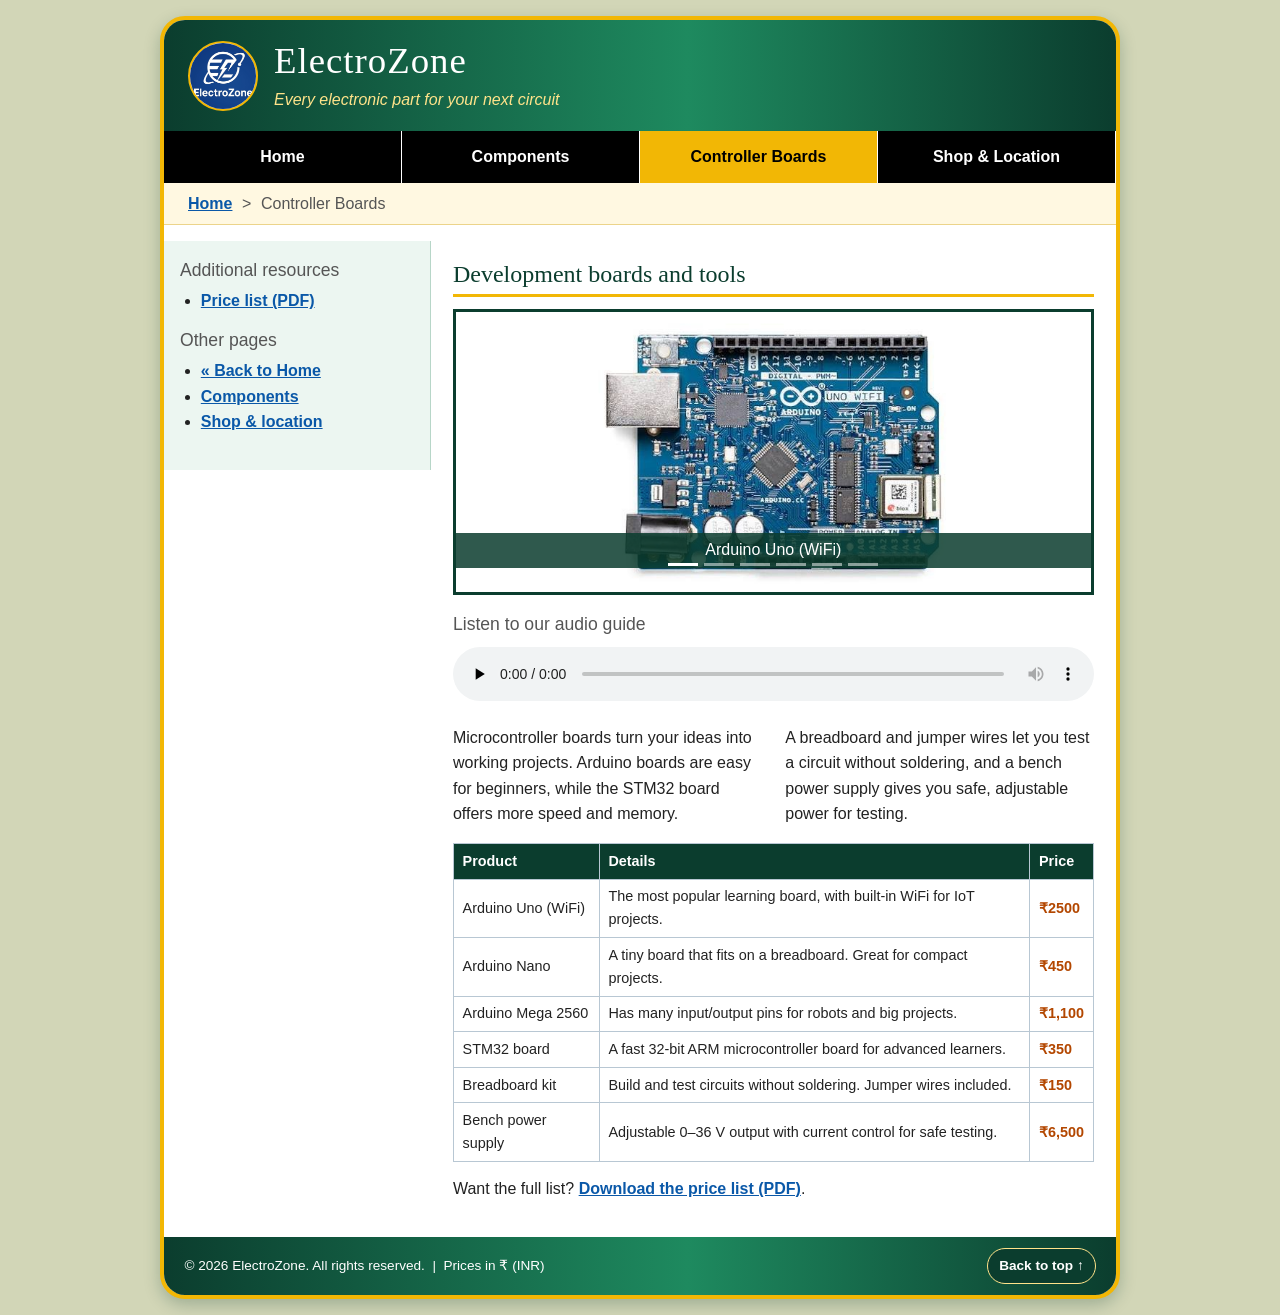
==== boards.html @ 0a67ce36 "Add ElectroZone static site Co-authored-by: Copilot <223556219+Copilot@users.noreply.github.com>" ====
<!DOCTYPE html>
<html lang="en">

<head>
    <meta charset="utf-8">
    <meta name="viewport" content="width=device-width, initial-scale=1">
    <title>Controller Boards | ElectroZone</title>
    <link rel="stylesheet" href="styles/normalize.css">
    <link href="https://cdn.jsdelivr.net/npm/bootstrap@5.3.3/dist/css/bootstrap.min.css" rel="stylesheet">
    <link rel="stylesheet" href="styles/content.css">
    <link rel="icon" href="images/logo.jpg" type="image/jpg">

</head>

<body id="top">
    <div id="page">
        <header>
            <img class="site-logo" src="images/logo.jpg" alt="ElectroZone logo">
            <div class="header-text">
                <h1>ElectroZone</h1>
                <p>Every electronic part for your next circuit</p>
            </div>
        </header>
        <nav class="navbar navbar-expand-600 site-navbar">
            <div class="container-fluid">
                <button class="navbar-toggler collapsed" type="button" data-bs-toggle="collapse"
                    data-bs-target="#mainNavbar" aria-controls="mainNavbar" aria-expanded="false"
                    aria-label="Toggle navigation">
                    <span class="navbar-toggler-icon"></span>
                </button>
                <div class="collapse navbar-collapse" id="mainNavbar">
                    <ul class="navbar-nav">
                        <li class="nav-item"><a href="index.html" class="nav-link">Home</a></li>
                        <li class="nav-item"><a href="components.html" class="nav-link">Components</a></li>
                        <li class="nav-item"><a href="boards.html" class="nav-link active"
                                aria-current="page">Controller Boards</a></li>
                        <li class="nav-item"><a href="store.html" class="nav-link">Shop &amp; Location</a></li>
                    </ul>
                </div>
            </div>
        </nav>
        <nav class="breadcrumb" aria-label="Breadcrumb">
            <ol>
                <li><a href="index.html">Home</a></li>
                <li aria-current="page">Controller Boards</li>
            </ol>
        </nav>
        <aside id="aside">
            <h3>Additional resources</h3>
            <ul>
                <li><a href="downloads/Electrozone_price-list.pdf">Price list (PDF)</a></li>
            </ul>
            <h3>Other pages</h3>
            <ul>
                <li><a href="index.html">&laquo; Back to Home</a></li>
                <li><a href="components.html">Components</a></li>
                <li><a href="store.html">Shop &amp; location</a></li>
            </ul>
        </aside>
        <main id="main">
            <h2>Development boards and tools</h2>
            <div id="boardsCarousel" class="carousel slide product-carousel" data-bs-ride="carousel"
                aria-label="Product carousel">
                <div class="carousel-indicators">
                    <button type="button" data-bs-target="#boardsCarousel" data-bs-slide-to="0" class="active"
                        aria-current="true" aria-label="Slide 1"></button>
                    <button type="button" data-bs-target="#boardsCarousel" data-bs-slide-to="1"
                        aria-label="Slide 2"></button>
                    <button type="button" data-bs-target="#boardsCarousel" data-bs-slide-to="2"
                        aria-label="Slide 3"></button>
                    <button type="button" data-bs-target="#boardsCarousel" data-bs-slide-to="3"
                        aria-label="Slide 4"></button>
                    <button type="button" data-bs-target="#boardsCarousel" data-bs-slide-to="4"
                        aria-label="Slide 5"></button>
                    <button type="button" data-bs-target="#boardsCarousel" data-bs-slide-to="5"
                        aria-label="Slide 6"></button>
                </div>
                <div class="carousel-inner">
                    <div class="carousel-item active">
                        <img src="images/ardunio_uno.jpg" class="d-block w-100" alt="Arduino Uno (WiFi)">
                        <div class="carousel-caption">
                            <p>Arduino Uno (WiFi)</p>
                        </div>
                    </div>
                    <div class="carousel-item">
                        <img src="images/ardunio_nano.jpg" class="d-block w-100" alt="Arduino Nano">
                        <div class="carousel-caption">
                            <p>Arduino Nano</p>
                        </div>
                    </div>
                    <div class="carousel-item">
                        <img src="images/ardunio_mega.jpg" class="d-block w-100" alt="Arduino Mega 2560">
                        <div class="carousel-caption">
                            <p>Arduino Mega 2560</p>
                        </div>
                    </div>
                    <div class="carousel-item">
                        <img src="images/stm32.jpg" class="d-block w-100" alt="STM32 development board">
                        <div class="carousel-caption">
                            <p>STM32 development board</p>
                        </div>
                    </div>
                    <div class="carousel-item">
                        <img src="images/bread_board.jpg" class="d-block w-100" alt="Breadboard with jumper wires">
                        <div class="carousel-caption">
                            <p>Breadboard with jumper wires</p>
                        </div>
                    </div>
                    <div class="carousel-item">
                        <img src="images/power_supply.jpg" class="d-block w-100" alt="Bench power supply">
                        <div class="carousel-caption">
                            <p>Bench power supply</p>
                        </div>
                    </div>
                </div>
                <button class="carousel-control-prev" type="button" data-bs-target="#boardsCarousel"
                    data-bs-slide="prev"><span class="carousel-control-prev-icon" aria-hidden="true"></span><span
                        class="visually-hidden">Previous</span></button>
                <button class="carousel-control-next" type="button" data-bs-target="#boardsCarousel"
                    data-bs-slide="next"><span class="carousel-control-next-icon" aria-hidden="true"></span><span
                        class="visually-hidden">Next</span></button>
            </div>
            <h3>Listen to our audio guide</h3>
            <audio controls preload="none">
                <source src="audio/Electrozone_audio-guide_tamil-english.mp3" type="audio/mpeg">Your browser does not
                support audio. <a href="audio/Electrozone_audio-guide_tamil-english.mp3">Download the audio guide</a>
            </audio>
            <div class="two_col">
                <p>Microcontroller boards turn your ideas into working projects. Arduino boards are easy for beginners,
                    while the STM32 board offers more speed and memory.</p>
                <p>A breadboard and jumper wires let you test a circuit without soldering, and a bench power supply
                    gives you safe, adjustable power for testing.</p>
            </div>
            <div class="table_wrap">
                <table>
                    <tr>
                        <th>Product</th>
                        <th>Details</th>
                        <th>Price</th>
                    </tr>
                    <tr>
                        <td>Arduino Uno (WiFi)</td>
                        <td>The most popular learning board, with built-in WiFi for IoT projects.</td>
                        <td class="price">&#8377;2500</td>
                    </tr>
                    <tr>
                        <td>Arduino Nano</td>
                        <td>A tiny board that fits on a breadboard. Great for compact projects.</td>
                        <td class="price">&#8377;450</td>
                    </tr>
                    <tr>
                        <td>Arduino Mega 2560</td>
                        <td>Has many input/output pins for robots and big projects.</td>
                        <td class="price">&#8377;1,100</td>
                    </tr>
                    <tr>
                        <td>STM32 board</td>
                        <td>A fast 32-bit ARM microcontroller board for advanced learners.</td>
                        <td class="price">&#8377;350</td>
                    </tr>
                    <tr>
                        <td>Breadboard kit</td>
                        <td>Build and test circuits without soldering. Jumper wires included.</td>
                        <td class="price">&#8377;150</td>
                    </tr>
                    <tr>
                        <td>Bench power supply</td>
                        <td>Adjustable 0&ndash;36 V output with current control for safe testing.</td>
                        <td class="price">&#8377;6,500</td>
                    </tr>
                </table>
            </div>
            <p>Want the full list? <a href="downloads/Electrozone_price-list.pdf">Download the price list (PDF)</a>.</p>
        </main>
        <footer>
            <p>&copy; 2026 ElectroZone. All rights reserved. &nbsp;|&nbsp; Prices in &#8377; (INR)</p>
            <a class="back-to-top" href="#top">Back to top &#8593;</a>
        </footer>
    </div>
    <script src="https://cdn.jsdelivr.net/npm/bootstrap@5.3.3/dist/js/bootstrap.bundle.min.js"></script>
</body>

</html>
---- styles/content.css ----
* {
    box-sizing: border-box;
}

body {
    background: #d2d6b7;
    font-family: Arial, Helvetica, sans-serif, Geneva, sans-serif;
    line-height: 1.6;
    color: #222;
    scroll-behavior: smooth;
}

#page {
    width: 960px;
    margin: 1em auto;
    background: #fff;
    border: 4px solid #f2b705;
    overflow: hidden;
    box-shadow: 0 6px 16px rgba(11, 61, 46, .25);
    border-radius: 25px;
}

header {
    display: flex;
    align-items: center;
    gap: 1em;
    padding: 1.2em 1.5em;
    color: #fff;
    background: linear-gradient(to right, #0b3d2e, #1e8a5f 55%, #0b3d2e);
}

header .site-logo {
    width: 70px;
    height: 70px;
    flex: 0 0 70px;
    object-fit: contain;
    border: 2px solid #f2b705;
    border-radius: 50%;
    background: #fff;
}

header .header-text {
    min-width: 0;
}

header h1 {
    margin: 0;
    font-family: Georgia, serif;
    font-size: 2.3em;
    letter-spacing: 1px;
}

header p {
    margin: .2em 0 0;
    font-style: italic;
    color: #ffe38a;
}

.breadcrumb {
    padding: .5em 1.5em;
    background: #fff8e1;
    border-bottom: 1px solid #ecd48a;
}

.breadcrumb ol {
    display: flex;
    margin: 0;
    padding: 0;
    list-style: none;
}

.breadcrumb li+li::before {
    content: ">";
    margin: 0 .6em;
    color: #555;
}

.breadcrumb [aria-current="page"] {
    color: #555;
}

.site-navbar {
    padding: 0;
    background: #000;
}

.site-navbar .container-fluid {
    padding: 0;
}

.site-navbar .navbar-nav {
    width: 100%;
}

.site-navbar .nav-item {
    flex: 1;
}

.site-navbar .nav-link {
    padding: .8em 0;
    text-align: center;
    color: #fff;
    font-weight: bold;
    text-decoration: none;
    border-right: 1px solid #fff;
}

.site-navbar .nav-link:hover {
    background: #333;
    color: #fff;
}

.site-navbar .nav-link.active {
    background: #f2b705;
    color: #000;
}

@media screen and (min-width: 600px) {
    .navbar-expand-600 {
        flex-wrap: nowrap;
        justify-content: flex-start;
    }

    .navbar-expand-600 .navbar-toggler {
        display: none;
    }

    .navbar-expand-600 .navbar-collapse {
        display: flex !important;
        flex-basis: auto;
    }

    .navbar-expand-600 .navbar-nav {
        flex-direction: row;
    }
}

@media screen and (max-width: 599.98px) {

    .site-navbar,
    .site-navbar .navbar-collapse {
        background: #fff;
    }

    .site-navbar .container-fluid {
        padding: .5rem;
    }

    .site-navbar .navbar-toggler {
        border-color: #ddd;
    }

    .site-navbar .navbar-collapse {
        flex-basis: 100%;
    }

    .site-navbar .nav-item {
        flex: none;
    }

    .site-navbar .nav-link {
        padding: .65rem;
        color: #222;
        border-right: 0;
        border-bottom: 1px solid #ddd;
    }

    .site-navbar .nav-link:hover {
        background: #f8f9fa;
        color: #000;
    }

    .site-navbar .nav-item:last-child .nav-link {
        border-bottom: 0;
    }
}

h2 {
    font-family: Georgia, serif;
    font-size: 1.5em;
    color: #0b3d2e;
    margin: 0 0 .5em;
    border-bottom: 3px solid #f2b705;
    padding-bottom: .2em;
}

h3 {
    font-size: 1.1em;
    color: #555;
    margin: 0 0 .4em;
}

p {
    margin: 0 0 1em;
}

a {
    color: #0a58a8;
    font-weight: bold;
}

a:hover {
    color: #b34700;
}

img {
    max-width: 100%;
    height: auto;
}

#main img,
.item img,
.thumbs img,
.product-carousel img {
    transition: transform .25s ease, box-shadow .25s ease;
}

#main img:hover,
.item img:hover,
.thumbs img:hover,
.product-carousel img:hover {
    transform: scale(1.04);
    box-shadow: 0 6px 16px rgba(11, 61, 46, .25);
}

figure {
    margin: 0 0 1em;
}

figcaption {
    font-size: .85em;
    font-weight: bold;
    border-top: 2px solid #0b3d2e;
    padding-top: .2em;
}

ul,
ol {
    margin: 0 0 1em;
    padding-left: 1.3em;
}

footer {
    clear: both;
    display: flex;
    align-items: center;
    justify-content: space-between;
    gap: 1em;
    padding: .8em 1.5em;
    color: #fff;
    font-size: .85em;
    background: linear-gradient(to right, #0b3d2e, #1e8a5f 55%, #0b3d2e);
}

footer p {
    margin: 0;
}

.back-to-top {
    display: inline-block;
    flex: 0 0 auto;
    padding: .45em .8em;
    border: 1px solid #ffe38a;
    border-radius: 20px;
    color: #fff;
    background: #0b3d2e;
    text-decoration: none;
}

.back-to-top:hover {
    color: #0b3d2e;
    background: #ffe38a;
}

table {
    width: 100%;
    font-size: .9em;
    margin-bottom: 1em;
}

th,
td {
    border: 1px solid #b8c7d3;
    padding: .4em .6em;
    text-align: left;
}

th {
    background: #0b3d2e;
    color: #fff;
}

.table_wrap {
    overflow-x: auto;
    clear: both;
}

.price {
    color: #b34700;
    font-weight: bold;
}

#aside {
    float: left;
    width: 28%;
    padding: 1.2em 1em;
    background: #ecf6f1;
    border-right: 1px solid #b7d6c8;
}

#main {
    float: right;
    width: 72%;
    padding: 1.2em 1.4em;
}

.two_col {
    column-count: 2;
    column-gap: 1.5em;
}

.item {
    clear: both;
    overflow: hidden;
    margin: 0 0 1em;
    padding-bottom: .6em;
    border-bottom: 1px solid #cfe3d9;
}

.item img {
    float: left;
    width: 150px;
    height: 150px;
    object-fit: contain;
    margin: 0 1em .4em 0;
    border: 1px solid #b7d6c8;
}

.item h3 {
    color: #0b3d2e;
    margin: 0 0 .2em;
}

.thumbs {
    list-style: none;
    padding: 0;
}

.thumbs li {
    overflow: hidden;
    margin: 0 0 .4em;
}

.thumbs img {
    float: left;
    width: 40px;
    height: 40px;
    object-fit: cover;
    margin-right: .5em;
    border: 1px solid #b7d6c8;
}

.thumbs a {
    display: block;
    line-height: 40px;
}

.box {
    clear: both;
    border: 1px solid #b7d6c8;
    border-left: 5px solid #f2b705;
    background: #f7fbf9;
    padding: .5em .9em;
    margin: 0 0 1em;
}

.box h3 {
    color: #0b3d2e;
    margin: 0;
}

audio {
    width: 100%;
    margin: .3em 0 1em;
}

.map {
    width: 100%;
    height: 280px;
    border: 3px solid #0b3d2e;
}

.order-form {
    margin: 0 0 1em;
    padding: 1em;
    border: 1px solid #b7d6c8;
    background: #f7fbf9;
}

.order-form .form-field {
    margin-bottom: .8em;
}

.order-form label {
    display: block;
    margin-bottom: .2em;
    font-weight: bold;
    color: #0b3d2e;
}

.order-form input,
.order-form select {
    width: 100%;
    padding: .55em;
    border: 1px solid #8da99e;
    border-radius: 4px;
    background: #fff;
}

.order-form button {
    padding: .6em 1em;
    border: 0;
    border-radius: 4px;
    background: #f2b705;
    color: #000;
    font-weight: bold;
    cursor: pointer;
}

.order-form button:hover {
    background: #d99e00;
}

.offers-box,
.reviews {
    margin: 0 0 1em;
    padding: .8em 1em;
    border: 1px solid #b7d6c8;
    border-radius: 6px;
    box-shadow: 0 4px 12px rgba(11, 61, 46, .12);
}

.offers-box {
    background: #fff8e1;
}

.offers-box ul {
    margin-bottom: 0;
}

.reviews {
    background: #f7fbf9;
}

.reviews blockquote {
    margin: 0 0 .8em;
    padding-left: .8em;
    border-left: 4px solid #f2b705;
    font-style: italic;
}

.reviews blockquote:last-child {
    margin-bottom: 0;
}

.reviews cite {
    display: block;
    margin-top: .2em;
    font-size: .85em;
    font-style: normal;
    color: #555;
}

.whatsapp-button {
    display: inline-block;
    margin: 0 0 1em;
    padding: .65em 1em;
    border-radius: 5px;
    background: #25d366;
    color: #0b3d2e;
    text-decoration: none;
    box-shadow: 0 4px 10px rgba(11, 61, 46, .18);
    transition: background .25s ease, transform .25s ease, box-shadow .25s ease;
}

.whatsapp-button:hover {
    background: #1ebe57;
    color: #0b3d2e;
    transform: translateY(-2px);
    box-shadow: 0 7px 14px rgba(11, 61, 46, .22);
}

.product-carousel {
    clear: both;
    margin: 0 0 1.2em;
    border: 3px solid #0b3d2e;
    background: #fff;
}

.product-carousel .carousel-item img {
    height: 280px;
    object-fit: contain;
    background: #fff;
}

.product-carousel .carousel-caption {
    right: 0;
    bottom: 1.5rem;
    left: 0;
    padding: .3em .8em;
    color: #fff;
    background: rgba(11, 61, 46, .85);
}

.product-carousel .carousel-caption p {
    margin: 0;
}

@media screen and (max-width: 700px) {
    .product-carousel .carousel-item img {
        height: 210px;
    }
}

@media screen and (max-width: 1000px) {
    #page {
        width: 94%;
    }
}

@media screen and (max-width: 700px) {
    header h1 {
        font-size: 1.7em;
    }

    #aside,
    #main {
        float: none;
        width: 100%;
        border: 0;
    }

    .two_col {
        column-count: 1;
    }

    .item img {
        width: 100px;
        height: 100px;
    }
}
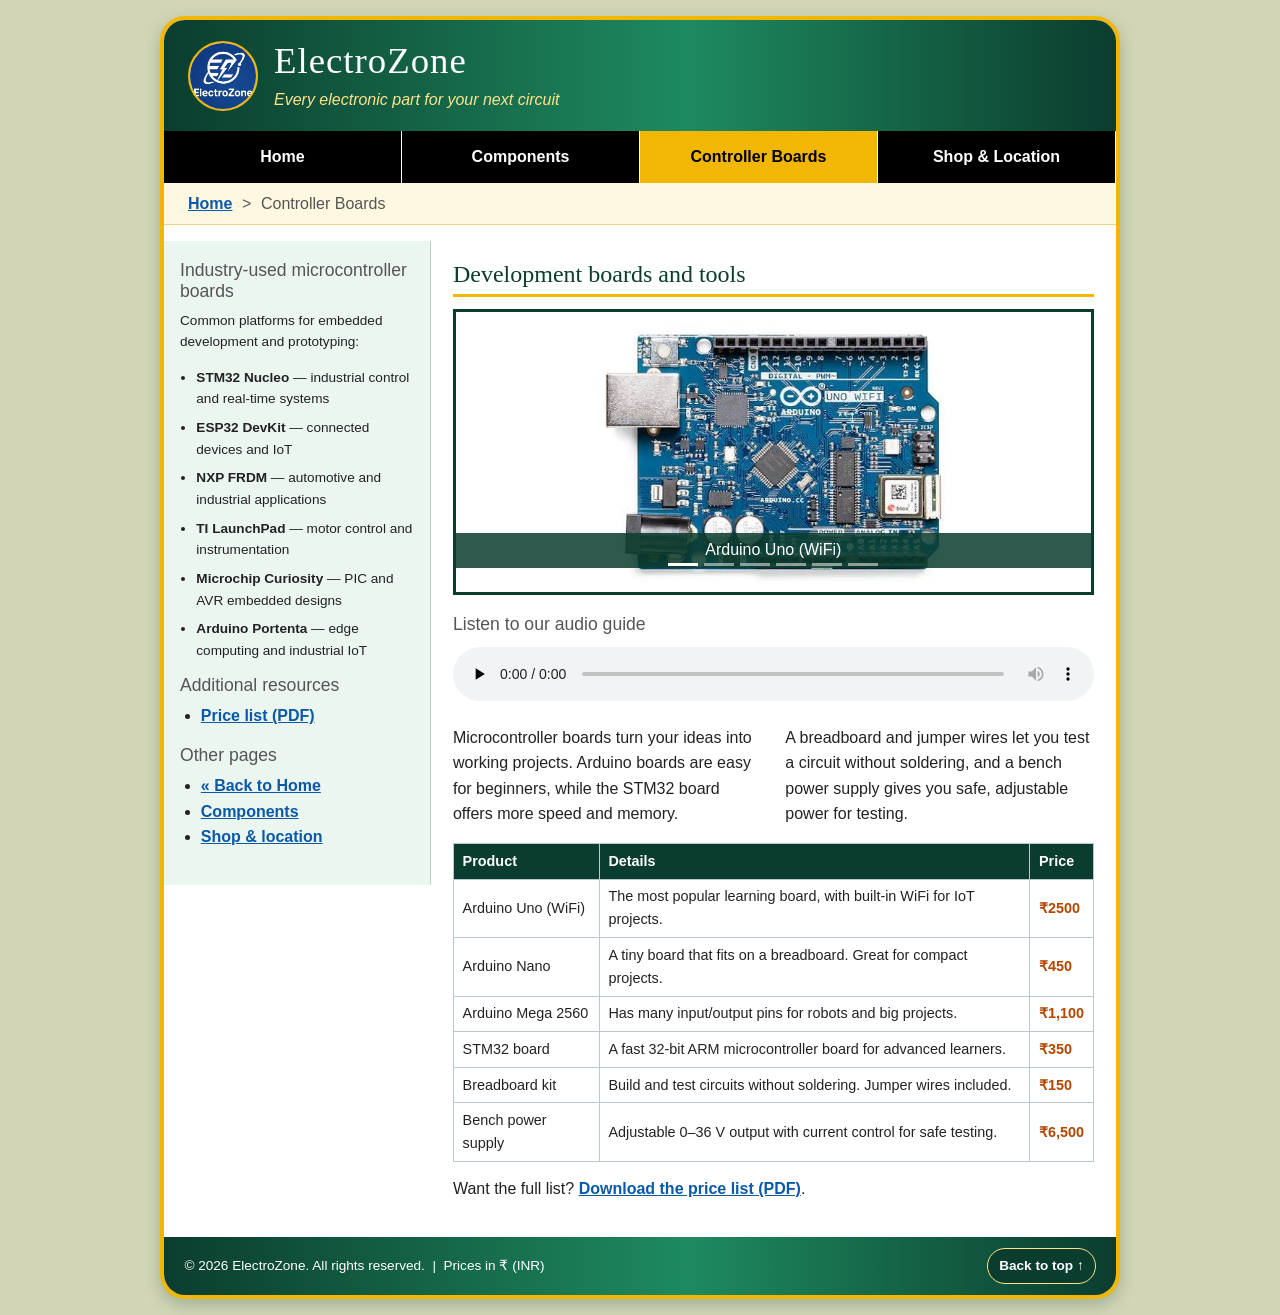
==== commit 28b4614c: "Add component and board reference guides Co-authored-by: Copilot <223556219+Copilot@users.noreply.gi" ====
--- a/boards.html
+++ b/boards.html
@@ -46,6 +46,16 @@
             </ol>
         </nav>
         <aside id="aside">
+            <h3>Industry-used microcontroller boards</h3>
+            <p class="industry-board-note">Common platforms for embedded development and prototyping:</p>
+            <ul class="industry-board-list">
+                <li><strong>STM32 Nucleo</strong> &mdash; industrial control and real-time systems</li>
+                <li><strong>ESP32 DevKit</strong> &mdash; connected devices and IoT</li>
+                <li><strong>NXP FRDM</strong> &mdash; automotive and industrial applications</li>
+                <li><strong>TI LaunchPad</strong> &mdash; motor control and instrumentation</li>
+                <li><strong>Microchip Curiosity</strong> &mdash; PIC and AVR embedded designs</li>
+                <li><strong>Arduino Portenta</strong> &mdash; edge computing and industrial IoT</li>
+            </ul>
             <h3>Additional resources</h3>
             <ul>
                 <li><a href="downloads/Electrozone_price-list.pdf">Price list (PDF)</a></li>
--- a/styles/content.css
+++ b/styles/content.css
@@ -278,6 +278,78 @@
     margin-bottom: 1em;
 }
 
+.aside-price-table {
+    font-size: .8em;
+}
+
+.aside-price-table th,
+.aside-price-table td {
+    padding: .3em;
+}
+
+.symbol-table {
+    table-layout: fixed;
+    font-size: .72em;
+}
+
+.symbol-table th,
+.symbol-table td {
+    padding: .3em .2em;
+    vertical-align: middle;
+    overflow-wrap: anywhere;
+}
+
+.symbol-table th:nth-child(1),
+.symbol-table td:nth-child(1) {
+    width: 24%;
+}
+
+.symbol-table th:nth-child(2),
+.symbol-table td:nth-child(2) {
+    width: 29%;
+}
+
+.symbol-table tbody th {
+    background: #f1f5f2;
+    color: #222;
+}
+
+.symbol-icon {
+    display: block;
+    width: 44px;
+    max-width: 100%;
+    height: auto;
+    margin: auto;
+    overflow: visible;
+    color: #222;
+}
+
+.symbol-icon path {
+    fill: none;
+    stroke: currentColor;
+    stroke-width: 2;
+    stroke-linecap: round;
+    stroke-linejoin: round;
+}
+
+.symbol-icon .symbol-diode {
+    fill: currentColor;
+}
+
+.aside-glossary,
+.identification-guide {
+    font-size: .85em;
+}
+
+.aside-glossary dt {
+    color: #0b3d2e;
+    font-weight: bold;
+}
+
+.aside-glossary dd {
+    margin: 0 0 .45em;
+}
+
 th,
 td {
     border: 1px solid #b8c7d3;
@@ -298,6 +370,19 @@
 .price {
     color: #b34700;
     font-weight: bold;
+}
+
+.industry-board-note,
+.industry-board-list {
+    font-size: .85em;
+}
+
+.industry-board-list {
+    padding-left: 1.2em;
+}
+
+.industry-board-list li {
+    margin-bottom: .5em;
 }
 
 #aside {
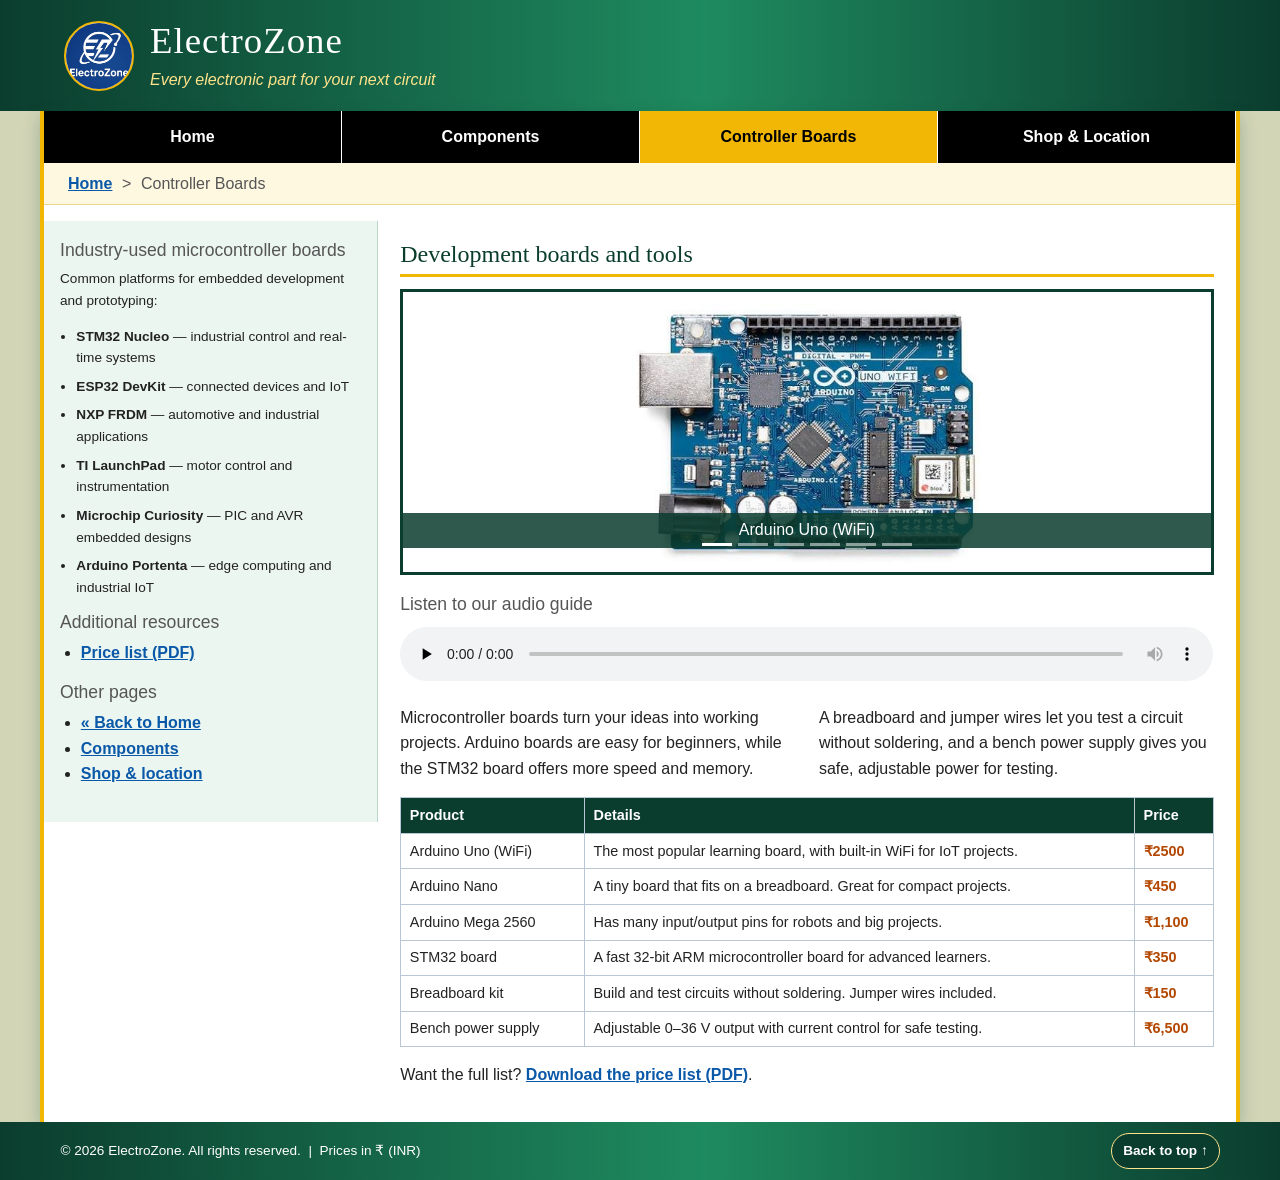
==== commit b1593a48: "Widen full-screen site layout Co-authored-by: Copilot <223556219+Copilot@users.noreply.github.com>" ====
--- a/boards.html
+++ b/boards.html
@@ -13,14 +13,16 @@
 </head>
 
 <body id="top">
-    <div id="page">
-        <header>
+    <header>
+        <div class="header-inner">
             <img class="site-logo" src="images/logo.jpg" alt="ElectroZone logo">
             <div class="header-text">
                 <h1>ElectroZone</h1>
                 <p>Every electronic part for your next circuit</p>
             </div>
-        </header>
+        </div>
+    </header>
+    <div id="page">
         <nav class="navbar navbar-expand-600 site-navbar">
             <div class="container-fluid">
                 <button class="navbar-toggler collapsed" type="button" data-bs-toggle="collapse"
@@ -182,12 +184,14 @@
             </div>
             <p>Want the full list? <a href="downloads/Electrozone_price-list.pdf">Download the price list (PDF)</a>.</p>
         </main>
-        <footer>
+    </div>
+    <footer>
+        <div class="footer-inner">
             <p>&copy; 2026 ElectroZone. All rights reserved. &nbsp;|&nbsp; Prices in &#8377; (INR)</p>
             <a class="back-to-top" href="#top">Back to top &#8593;</a>
-        </footer>
-    </div>
+        </div>
+    </footer>
     <script src="https://cdn.jsdelivr.net/npm/bootstrap@5.3.3/dist/js/bootstrap.bundle.min.js"></script>
 </body>
 
-</html>+</html>
--- a/styles/content.css
+++ b/styles/content.css
@@ -11,22 +11,29 @@
 }
 
 #page {
-    width: 960px;
-    margin: 1em auto;
+    width: 1200px;
+    max-width: 94%;
+    margin: 0 auto;
     background: #fff;
-    border: 4px solid #f2b705;
+    border-right: 4px solid #f2b705;
+    border-left: 4px solid #f2b705;
     overflow: hidden;
     box-shadow: 0 6px 16px rgba(11, 61, 46, .25);
-    border-radius: 25px;
 }
 
 header {
+    color: #fff;
+    background: linear-gradient(to right, #0b3d2e, #1e8a5f 55%, #0b3d2e);
+}
+
+.header-inner {
     display: flex;
     align-items: center;
     gap: 1em;
+    width: 1200px;
+    max-width: 94%;
+    margin: 0 auto;
     padding: 1.2em 1.5em;
-    color: #fff;
-    background: linear-gradient(to right, #0b3d2e, #1e8a5f 55%, #0b3d2e);
 }
 
 header .site-logo {
@@ -242,14 +249,20 @@
 
 footer {
     clear: both;
+    color: #fff;
+    background: linear-gradient(to right, #0b3d2e, #1e8a5f 55%, #0b3d2e);
+}
+
+.footer-inner {
     display: flex;
     align-items: center;
     justify-content: space-between;
     gap: 1em;
     padding: .8em 1.5em;
-    color: #fff;
+    width: 1200px;
+    max-width: 94%;
+    margin: 0 auto;
     font-size: .85em;
-    background: linear-gradient(to right, #0b3d2e, #1e8a5f 55%, #0b3d2e);
 }
 
 footer p {
@@ -618,6 +631,11 @@
         font-size: 1.7em;
     }
 
+    .footer-inner {
+        flex-direction: column;
+        align-items: flex-start;
+    }
+
     #aside,
     #main {
         float: none;
